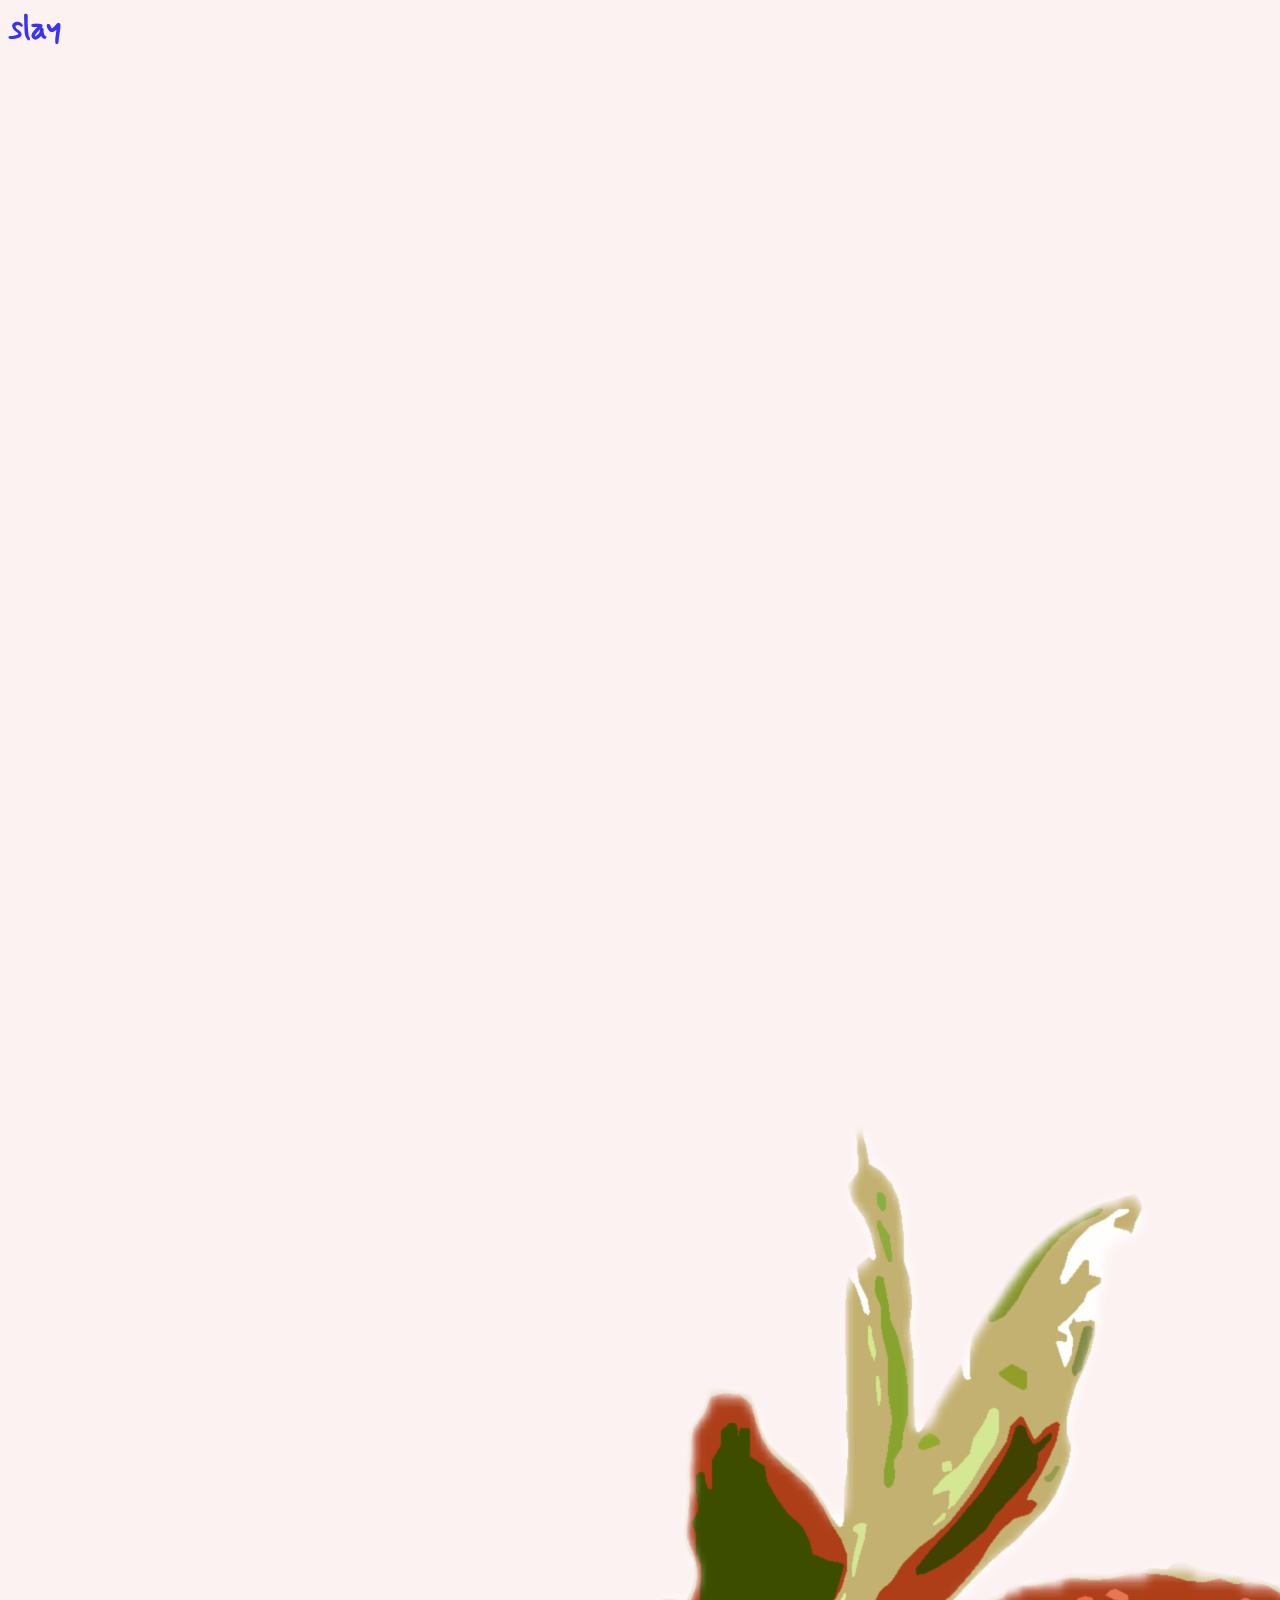
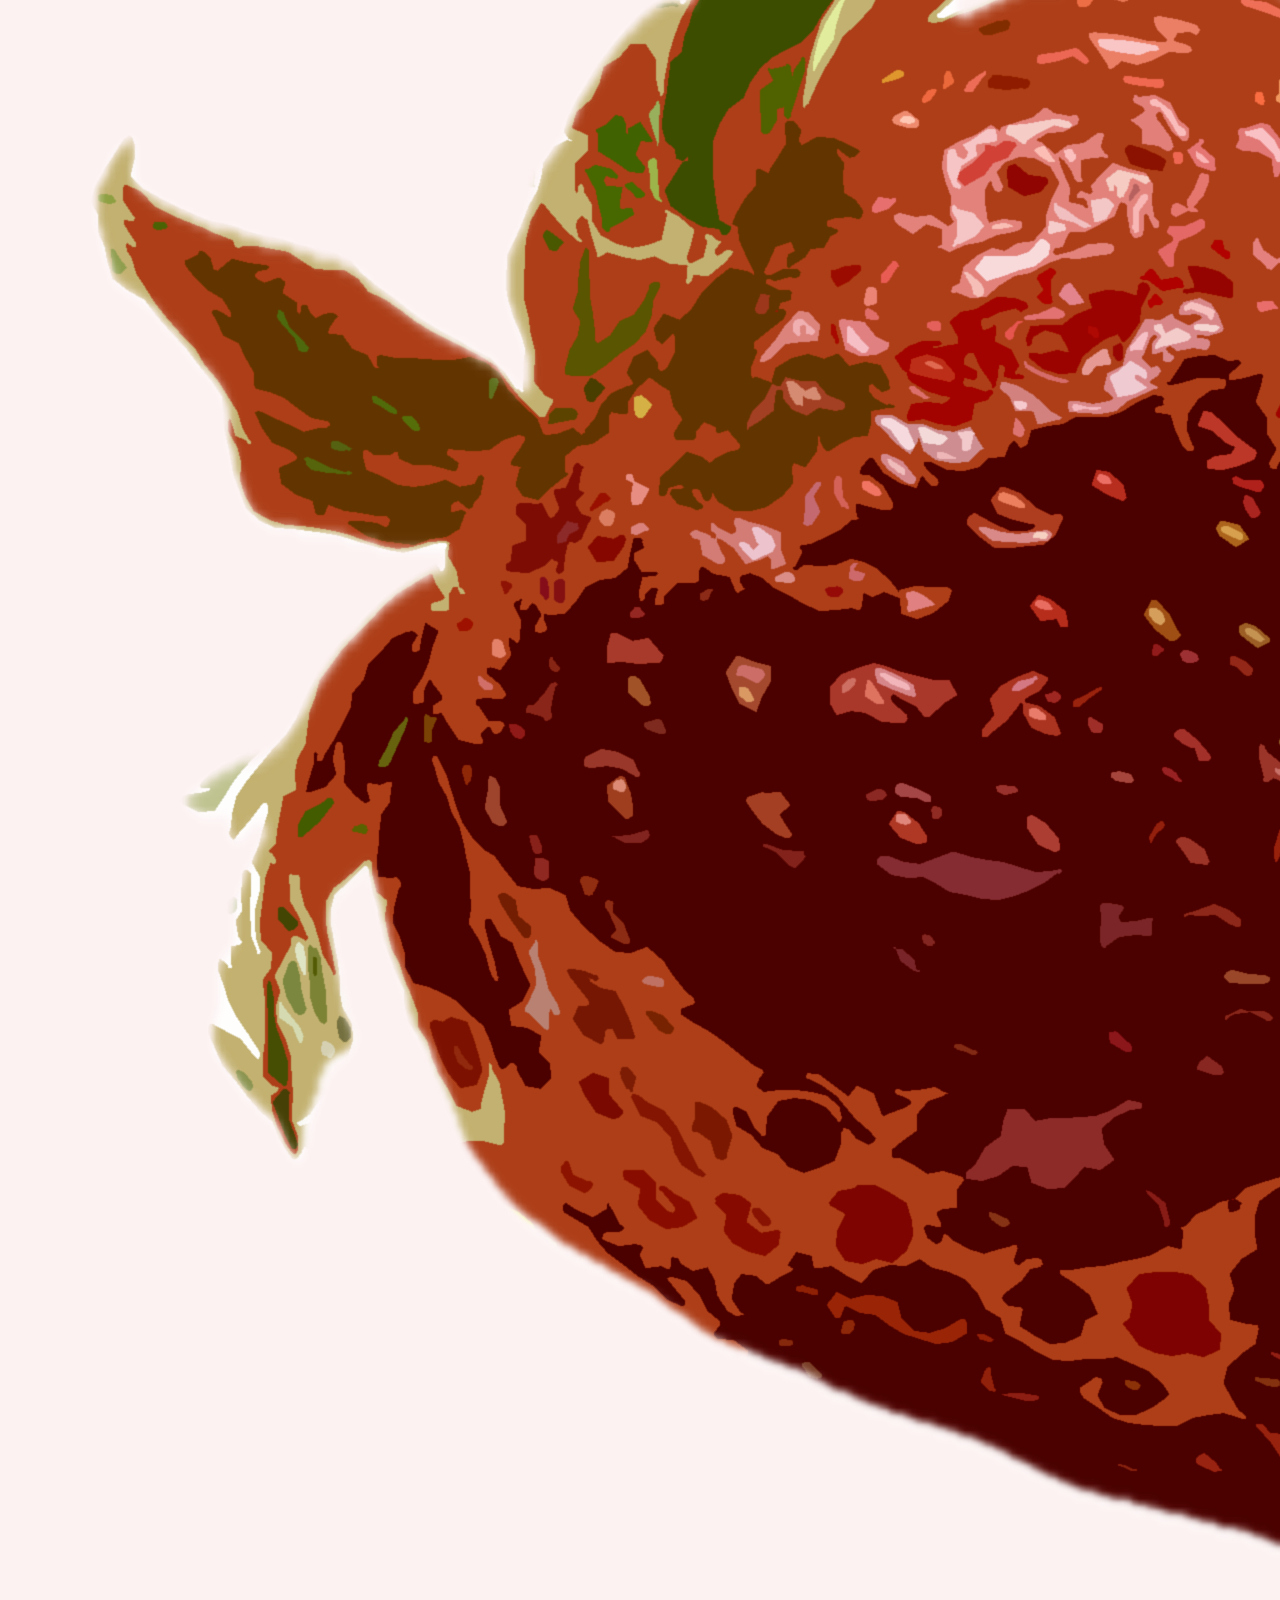
==== index.html @ 96a521ed "add" ====
<html lang="en">
<head>
    <meta charset="UTF-8">
    <meta name="viewport" content="width=device-width, initial-scale=1.0">
    <link rel="stylesheet" href="styles.css">
    <title>Document</title>
</head>
<body>
    <h1>slay</h1>
    <img src="images/indexstrawberry.png" alt="">
</body>
</html>
---- styles.css ----
body {
    background-color: FDF2F2;
    font-family: 'mynerve', sans-serif;
    color: 3933FA;
}


@font-face {
    font-family: 'mynerve';
    src: url('fonts/Mynerve-Regular.ttf') format('truetype');
}
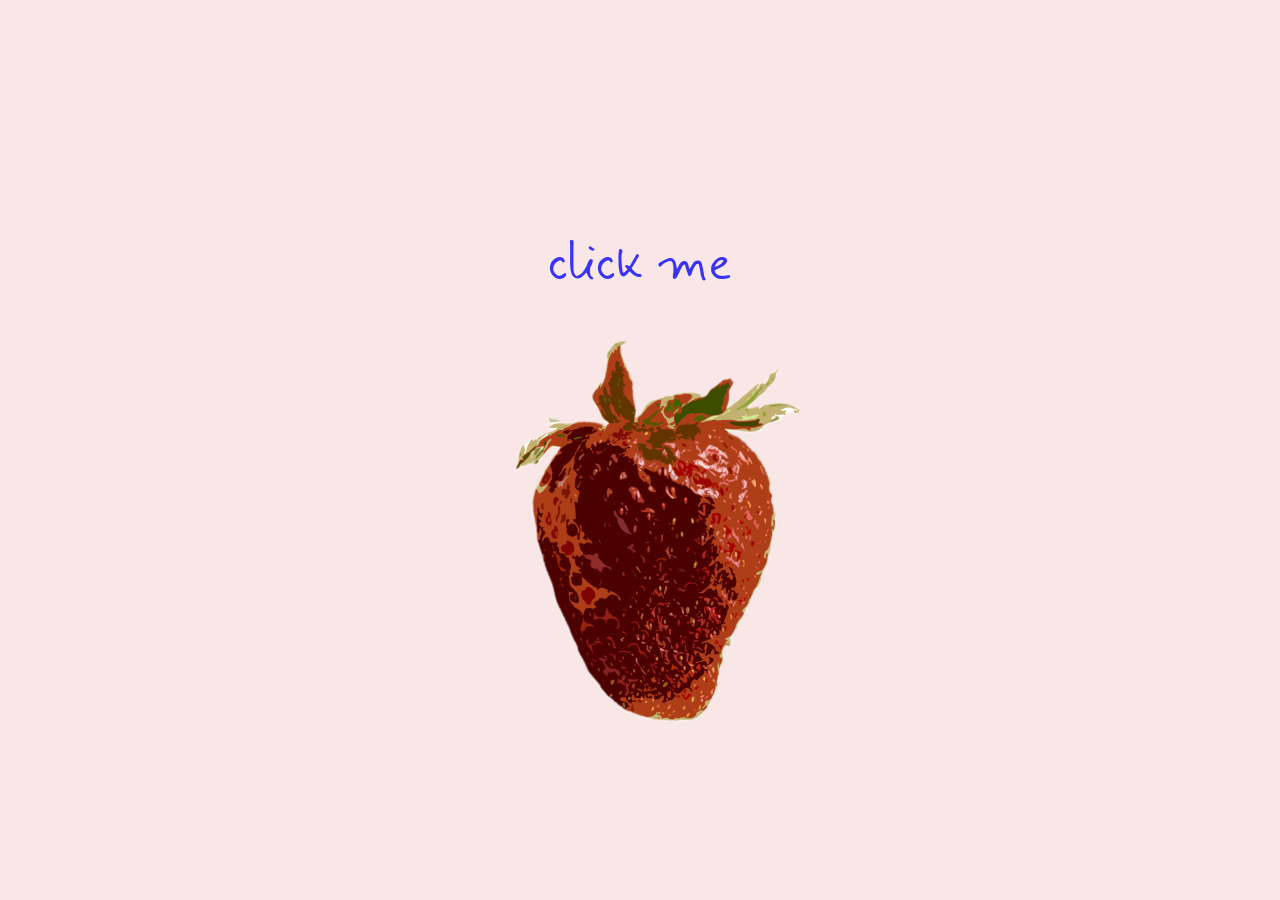
==== commit 2c1213bd: "edit" ====
--- a/index.html
+++ b/index.html
@@ -1,12 +1,57 @@
+<!DOCTYPE html>
 <html lang="en">
 <head>
-    <meta charset="UTF-8">
-    <meta name="viewport" content="width=device-width, initial-scale=1.0">
-    <link rel="stylesheet" href="styles.css">
-    <title>Document</title>
+  <meta charset="UTF-8">
+  <meta name="viewport" content="width=device-width, initial-scale=1.0">
+
+  <style>
+    html, body {
+      height: 100%;
+      margin: 0;
+      display: flex;
+      justify-content: center;
+      align-items: center;
+      background-color: #f9e6e6;
+    }
+
+    .container {
+      display: flex;
+      flex-direction: column;
+      align-items: center;
+    }
+
+    .text a {
+      font-size: 48px;
+      margin-bottom: 10px;
+      font-family: 'mynerve';
+      text-decoration: none;
+      color: #3933FA;
+      cursor: pointer;
+    }
+
+    img {
+      width: 350px;
+      height: auto;
+      transform: rotate(50deg) translateX(50px);
+    }
+
+
+
+    @font-face {
+        font-family: 'mynerve';
+        src: url('fonts/Mynerve-Regular.ttf') format('truetype');
+    }
+  </style>
+
+  <title>Document</title>
 </head>
+
 <body>
-    <h1>slay</h1>
-    <img src="images/indexstrawberry.png" alt="">
+  <div class="container">
+    <div class="text">
+      <a href="rotting.html">click me</a>
+    </div>
+    <img src="images/indexstrawberryedit.png" alt="">
+  </div>
 </body>
 </html>
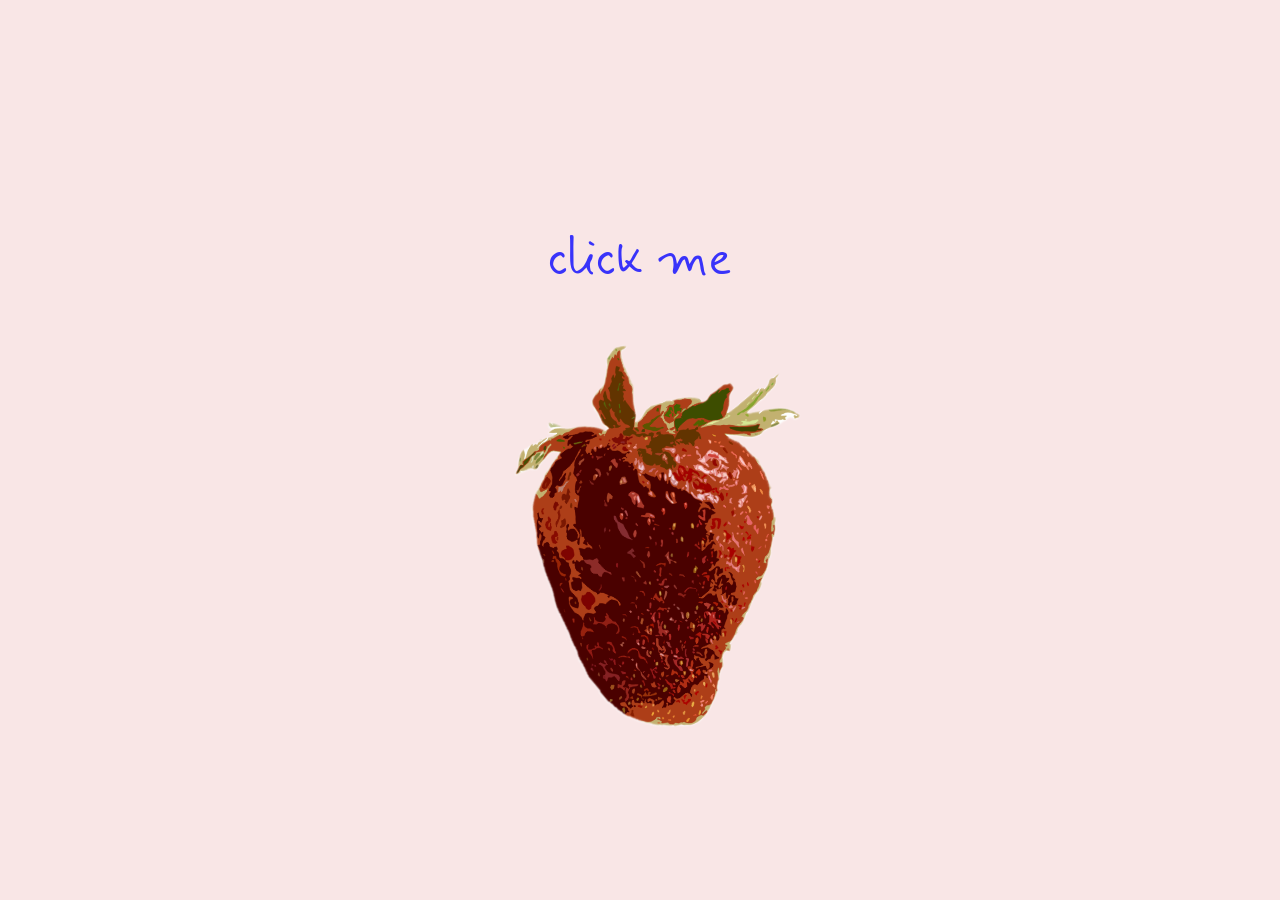
==== commit 240846dd: "edits" ====
--- a/index.html
+++ b/index.html
@@ -3,6 +3,7 @@
 <head>
   <meta charset="UTF-8">
   <meta name="viewport" content="width=device-width, initial-scale=1.0">
+  <title>Begin</title>
 
   <style>
     html, body {
@@ -20,13 +21,19 @@
       align-items: center;
     }
 
-    .text a {
+    .container a {
+      display: flex;
+      flex-direction: column;
+      align-items: center;
+      text-decoration: none;
+      cursor: pointer;
+    }
+
+    .text {
       font-size: 48px;
       margin-bottom: 10px;
       font-family: 'mynerve';
-      text-decoration: none;
       color: #3933FA;
-      cursor: pointer;
     }
 
     img {
@@ -35,23 +42,19 @@
       transform: rotate(50deg) translateX(50px);
     }
 
-
-
     @font-face {
-        font-family: 'mynerve';
-        src: url('fonts/Mynerve-Regular.ttf') format('truetype');
+      font-family: 'mynerve';
+      src: url('fonts/Mynerve-Regular.ttf') format('truetype');
     }
   </style>
-
-  <title>Document</title>
 </head>
 
 <body>
   <div class="container">
-    <div class="text">
-      <a href="rotting.html">click me</a>
-    </div>
-    <img src="images/indexstrawberryedit.png" alt="">
+    <a href="rotting.html">
+      <div class="text">click me</div>
+      <img src="images/indexstrawberryedit.png" alt="strawberry">
+    </a>
   </div>
 </body>
 </html>
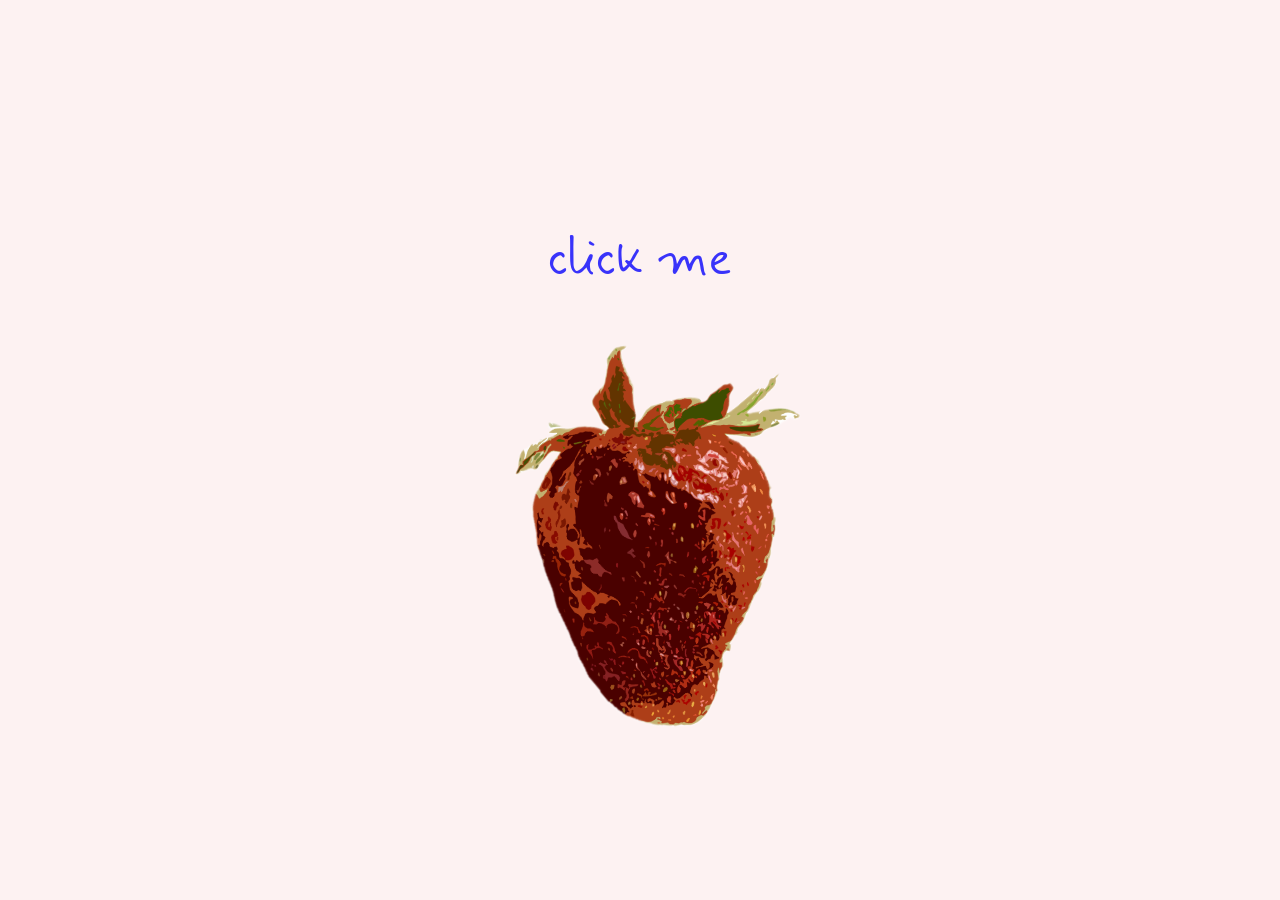
==== commit 5fb7a21a: "edit" ====
--- a/index.html
+++ b/index.html
@@ -12,7 +12,7 @@
       display: flex;
       justify-content: center;
       align-items: center;
-      background-color: #f9e6e6;
+      background-color: #FDF2F2;
     }
 
     .container {
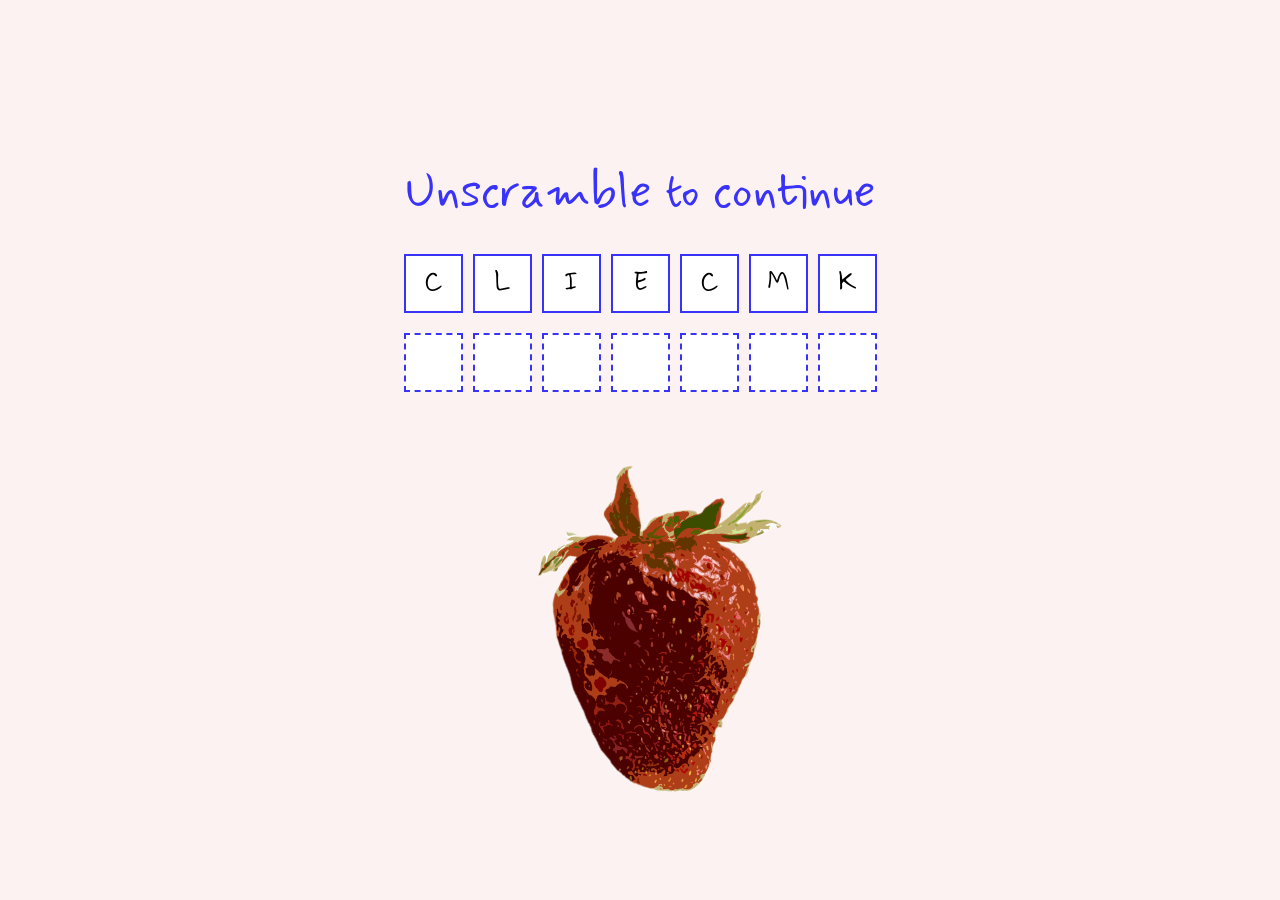
==== commit 24b03a40: "update" ====
--- a/index.html
+++ b/index.html
@@ -1,60 +1,283 @@
 <!DOCTYPE html>
 <html lang="en">
 <head>
-  <meta charset="UTF-8">
-  <meta name="viewport" content="width=device-width, initial-scale=1.0">
-  <title>Begin</title>
-
-  <style>
-    html, body {
-      height: 100%;
-      margin: 0;
-      display: flex;
-      justify-content: center;
-      align-items: center;
-      background-color: #FDF2F2;
-    }
-
-    .container {
-      display: flex;
-      flex-direction: column;
-      align-items: center;
-    }
-
-    .container a {
-      display: flex;
-      flex-direction: column;
-      align-items: center;
-      text-decoration: none;
-      cursor: pointer;
-    }
-
-    .text {
-      font-size: 48px;
-      margin-bottom: 10px;
-      font-family: 'mynerve';
-      color: #3933FA;
-    }
-
-    img {
-      width: 350px;
-      height: auto;
-      transform: rotate(50deg) translateX(50px);
-    }
-
-    @font-face {
-      font-family: 'mynerve';
-      src: url('fonts/Mynerve-Regular.ttf') format('truetype');
-    }
-  </style>
+<meta charset="UTF-8">
+<meta name="viewport" content="width=device-width, initial-scale=1.0">
+<title>Begin</title>
+
+<style>
+html, body {
+  height: 100%;
+  margin: 0;
+  display: flex;
+  justify-content: center;
+  align-items: center;
+  background-color: #FDF2F2;
+  font-family: 'mynerve';
+}
+
+.container {
+  display: flex;
+  flex-direction: column;
+  align-items: center;
+}
+
+.text {
+  font-size: 48px;
+  margin-bottom: 20px;
+  color: #3933FA;
+}
+
+.letters, .slots {
+  display: flex;
+  gap: 10px;
+  margin: 10px 0;
+}
+
+.letter, .slot {
+  width: 55px;
+  height: 55px;
+  border: 2px dashed #3933FA;
+  display: flex;
+  justify-content: center;
+  align-items: center;
+  font-size: 26px;
+  background: white;
+  transition: all 0.2s ease;
+}
+
+.letter {
+  cursor: pointer;
+  border-style: solid;
+}
+
+.letter:hover:not(.correct):not(.used) {
+  background: #f0efff;
+  transform: scale(1.08);
+}
+
+.slot.filled {
+  border-style: solid;
+}
+
+.slot:hover:not(.locked) {
+  background: #f0efff;
+  cursor: pointer;
+}
+
+.correct {
+  background: #dedcdc;
+  color: #888;
+  cursor: default;
+  transform: scale(0.95);
+}
+
+.used {
+  opacity: 0.3;
+  cursor: default;
+  transform: scale(0.95);
+}
+
+button {
+  margin-top: 20px;
+  padding: 10px 28px;
+  font-size: 20px;
+  font-family: 'mynerve';
+  background: white;
+  color: #3933FA;
+  border: 2px dashed #3933FA;
+  cursor: pointer;
+  letter-spacing: 0.5px;
+  transition: all 0.2s ease;
+  border-radius: 6px;
+  display: none;
+}
+
+button:hover {
+  background: #3933FA;
+  color: white;
+  border-style: solid;
+  transform: scale(1.04);
+}
+
+button:active {
+  transform: scale(0.97);
+}
+
+img {
+  width: 300px;
+  margin-top: 20px;
+  transform: rotate(50deg) translateX(50px);
+}
+
+@font-face {
+  font-family: 'mynerve';
+  src: url('fonts/Mynerve-Regular.ttf') format('truetype');
+}
+</style>
 </head>
 
 <body>
-  <div class="container">
-    <a href="rotting.html">
-      <div class="text">click me</div>
-      <img src="images/indexstrawberryedit.png" alt="strawberry">
-    </a>
-  </div>
+
+<div class="container">
+  <div class="text">Unscramble to continue</div>
+
+  <div class="letters" id="letters"></div>
+  <div class="slots" id="slots"></div>
+
+  <button id="continueBtn" onclick="goNext()">Continue →</button>
+
+  <img src="images/indexstrawberryedit.png" alt="strawberry">
+</div>
+
+<script>
+const word = "CLICKME";
+const lettersContainer = document.getElementById("letters");
+const slotsContainer = document.getElementById("slots");
+const continueBtn = document.getElementById("continueBtn");
+
+let dragged = null;
+let letterElements = [];
+let slotElements = [];
+
+function shuffle(array) {
+  for (let i = array.length - 1; i > 0; i--) {
+    const j = Math.floor(Math.random() * (i + 1));
+    [array[i], array[j]] = [array[j], array[i]];
+  }
+  return array;
+}
+
+// Find the next empty (non-locked) slot
+function getNextEmptySlot() {
+  return slotElements.find(s => !s.dataset.letter && !s.classList.contains('locked'));
+}
+
+// Find the last filled (non-locked) slot
+function getLastFilledSlot() {
+  const filled = slotElements.filter(s => s.dataset.letter && !s.classList.contains('locked'));
+  return filled[filled.length - 1] || null;
+}
+
+function createLetter(letter) {
+  const div = document.createElement("div");
+  div.classList.add("letter");
+  div.textContent = letter;
+  div.draggable = true;
+  div.dataset.letter = letter;
+
+  div.addEventListener("dragstart", () => { dragged = div; });
+
+  // Click to place in next empty slot
+  div.addEventListener("click", () => {
+    if (div.classList.contains("correct") || div.classList.contains("used")) return;
+    const slot = getNextEmptySlot();
+    if (!slot) return;
+
+    placeLetter(div, slot);
+  });
+
+  return div;
+}
+
+function placeLetter(letterEl, slot) {
+  const slotIndex = slotElements.indexOf(slot);
+
+  letterEl.classList.add("used");
+  letterEl.draggable = false;
+
+  slot.textContent = letterEl.dataset.letter;
+  slot.dataset.letter = letterEl.dataset.letter;
+  slot.dataset.source = letterEl.dataset.letter + "_" + Array.from(lettersContainer.children).indexOf(letterEl);
+  slot.classList.add("filled");
+  slot._letterEl = letterEl;
+
+  // Click a filled (non-locked) slot to return the letter
+  slot.onclick = () => {
+    if (slot.classList.contains("locked")) return;
+    returnLetter(slot);
+  };
+
+  checkSlot(slot, slotIndex);
+  checkAnswer();
+}
+
+function returnLetter(slot) {
+  const letterEl = slot._letterEl;
+  if (letterEl) {
+    letterEl.classList.remove("used");
+    letterEl.draggable = true;
+  }
+
+  slot.textContent = "";
+  slot.dataset.letter = "";
+  slot.classList.remove("filled");
+  slot._letterEl = null;
+  slot.onclick = null;
+
+  checkAnswer();
+}
+
+function checkSlot(slot, index) {
+  if (word[index] === slot.dataset.letter) {
+    slot.classList.add("locked");
+    slot.style.background = "#dedcdc";
+    slot.style.color = "#888";
+    if (slot._letterEl) slot._letterEl.style.display = "none";
+    slot.onclick = null;
+  }
+}
+
+function checkAnswer() {
+  const attempt = slotElements.map(s => s.dataset.letter || "").join("");
+  continueBtn.style.display = attempt === word ? "block" : "none";
+}
+
+shuffle(word.split("")).forEach((letter, i) => {
+  const div = createLetter(letter);
+  div.dataset.index = i;
+  lettersContainer.appendChild(div);
+  letterElements.push(div);
+});
+
+word.split("").forEach((_, index) => {
+  const slot = document.createElement("div");
+  slot.classList.add("slot");
+  slot.dataset.letter = "";
+
+  slot.addEventListener("dragover", e => e.preventDefault());
+  slot.addEventListener("drop", e => {
+    e.preventDefault();
+    if (!dragged || dragged.classList.contains("correct") || dragged.classList.contains("used")) return;
+
+    if (slot.classList.contains("locked")) return;
+
+    if (slot._letterEl) returnLetter(slot);
+
+    slotElements.forEach(s => {
+      if (s._letterEl === dragged) returnLetter(s);
+    });
+
+    placeLetter(dragged, slot);
+  });
+
+  slotsContainer.appendChild(slot);
+  slotElements.push(slot);
+});
+
+lettersContainer.addEventListener("dragover", e => e.preventDefault());
+lettersContainer.addEventListener("drop", e => {
+  e.preventDefault();
+  if (!dragged) return;
+  slotElements.forEach(s => {
+    if (s._letterEl === dragged) returnLetter(s);
+  });
+});
+
+function goNext() {
+  window.location.href = "about.html";
+}
+</script>
+
 </body>
 </html>
